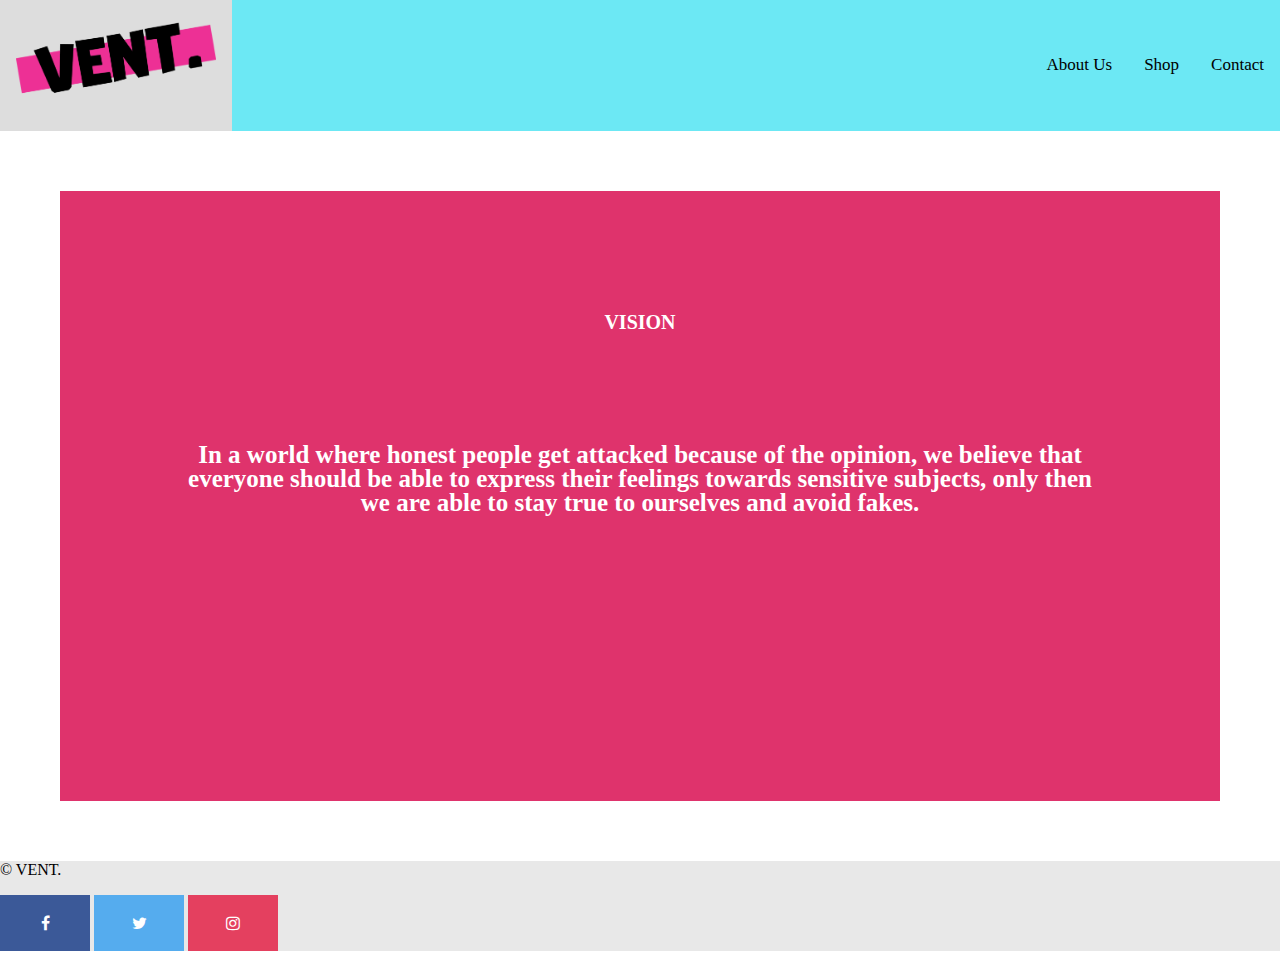
==== Vent1HOME.html @ 923e9376 "Updated file" ====
<!doctype html>
<html>
<head>
<meta charset="UTF-8">
<meta name="viewport" content="width=device-width, initial-scale=1, shrink-to-fit=no">
<title>VENT.</title>
<link href="css/Styles_Vent.css" rel="stylesheet" type="text/css">
<link href="bootstrap/bootstrap-4.3.1-dist/jquery-3.5.0.slim.min.js" rel="stylesheet" type="text/javascript">
</head>
	
<!-- Optional JavaScript --> 
<!-- jQuery first, then Popper.js, then Bootstrap JS --> 
<script src="https://code.jquery.com/jquery-3.3.1.slim.min.js" integrity="sha384-q8i/X+965DzO0rT7abK41JStQIAqVgRVzpbzo5smXKp4YfRvH+8abtTE1Pi6jizo" crossorigin="anonymous"></script> 
<script src="https://cdnjs.cloudflare.com/ajax/libs/popper.js/1.14.7/umd/popper.min.js" integrity="sha384-UO2eT0CpHqdSJQ6hJty5KVphtPhzWj9WO1clHTMGa3JDZwrnQq4sF86dIHNDz0W1" crossorigin="anonymous"></script> 
<script src="https://stackpath.bootstrapcdn.com/bootstrap/4.3.1/js/bootstrap.min.js" integrity="sha384-JjSmVgyd0p3pXB1rRibZUAYoIIy6OrQ6VrjIEaFf/nJGzIxFDsf4x0xIM+B07jRM" crossorigin="anonymous"></script>

<header>
  <nav class="main-navigation"> <a href="images/VENT.LOGO.png" class="logo"><img src="images/VENT.LOGO.png" alt="Vent.Logo"></a> <a>About Us</a> <a>Shop</a> <a>Contact</a> </nav>
</header>
<!--Insert Content here in "Main"-->
<body>
	<!--Top Container-->
	
	<section class="Top Container section">
	<header class="showcase"> 
		<p class="vision"> <strong class="vision">VISION</strong></p>
	  <p class="visiontext"> <strong>In a world where honest people get attacked because of the opinion, we believe that everyone should be able to express their feelings towards sensitive subjects, only then we are able to stay true to ourselves and avoid fakes.</strong></p>
    </header>
	</section>
</body>
	
<footer class="container">
  <div class="row"> 
    <!--Copyright of brand-->
    <p class="col-sm-4">&copy; VENT.</p>
    <!--Social Media icons-->
    <p class="col-sm-8">
      <link rel="stylesheet" href="https://cdnjs.cloudflare.com/ajax/libs/font-awesome/4.7.0/css/font-awesome.min.css">
      <a href="https://www.facebook.com/VENT-107160807563482/" class="fa fa-facebook" target="_blank"></a> <a href="https://twitter.com/VENT_brand" class="fa fa-twitter" target="_blank"></a> <a href="https://www.instagram.com/vent.brand/?hl=de" class="fa fa-instagram" target="_blank"></a></p>
  </div>
</footer>
	
</html>
---- css/Styles_Vent.css ----
html, body {
  padding: 0;
  margin: 0;
}
main {
  max-width: 80%;
  margin: 2em auto
}
img {
  max-width: 100%;
}
.responsive {}
body {
  font-family: montserrat
}
footer {
  background: #E8E8E8
}
.columns {
  display: flex
}
.columns div {
  width: 50%;
  padding: 1em;
}
/*Main Navigation Design*/
.main-navigation {
  display: flex;
  justify-content: flex-end;
  align-items: center;
  background-color: #6ce8f4;
  overflow: hidden;
}
.main-navigation a {
  float: left;
  color: #000000;
  text-align: center;
  padding: 14px 16px;
  text-decoration: none;
  font-size: 17px;
  font-family: montserrat;
}
.main-navigation a:hover {
  background-color: #ddd;
  color: black;
}
.main-navigation a.active {
  background-color: #ff13a7;
  color: black;
}
.logo {
  margin-right: auto;
}
.logo img {
	max-width: 200px;
}
.jumbotron .row.text-center .display-2 {}
/*Footer with Social Media Icons*/
.fa {
  padding: 20px;
  font-size: 30px;
  width: 50px;
  text-align: center;
  text-decoration: none;
}
.fa:hover {
  opacity: 0.7;
}
/* Facebook */
.fa-facebook {
  background: #3B5998;
  color: white;
}
/* Twitter */
.fa-twitter {
  background: #55ACEE;
  color: white;
}
/*Instagram*/
.fa-instagram {
  background: #E4405F;
  color: white;
}

/*Top Container*/ 
.top-container{
	display: grid;
	grid-gap: 20px;
	
}
/*Showcase*/
.showcase{
	grid-area: showcase;
	min-height: 550px;
	background-color: #DF336C;
	background-size: cover;
	background-position: center;
	margin: 60px
	

}
.visiontext {
	position: relative;
	line-height: 24px;
	text-align: center;
	text-decoration: none;
	color: white;	
	font-size: 25px;
	padding: 5em;
	top: 50%;
	transform: translateY(-50%)
	
	

	
}
.vision {
	font-size: 20px;
	text-align: center;
	color: white;
	padding: 6em;
}
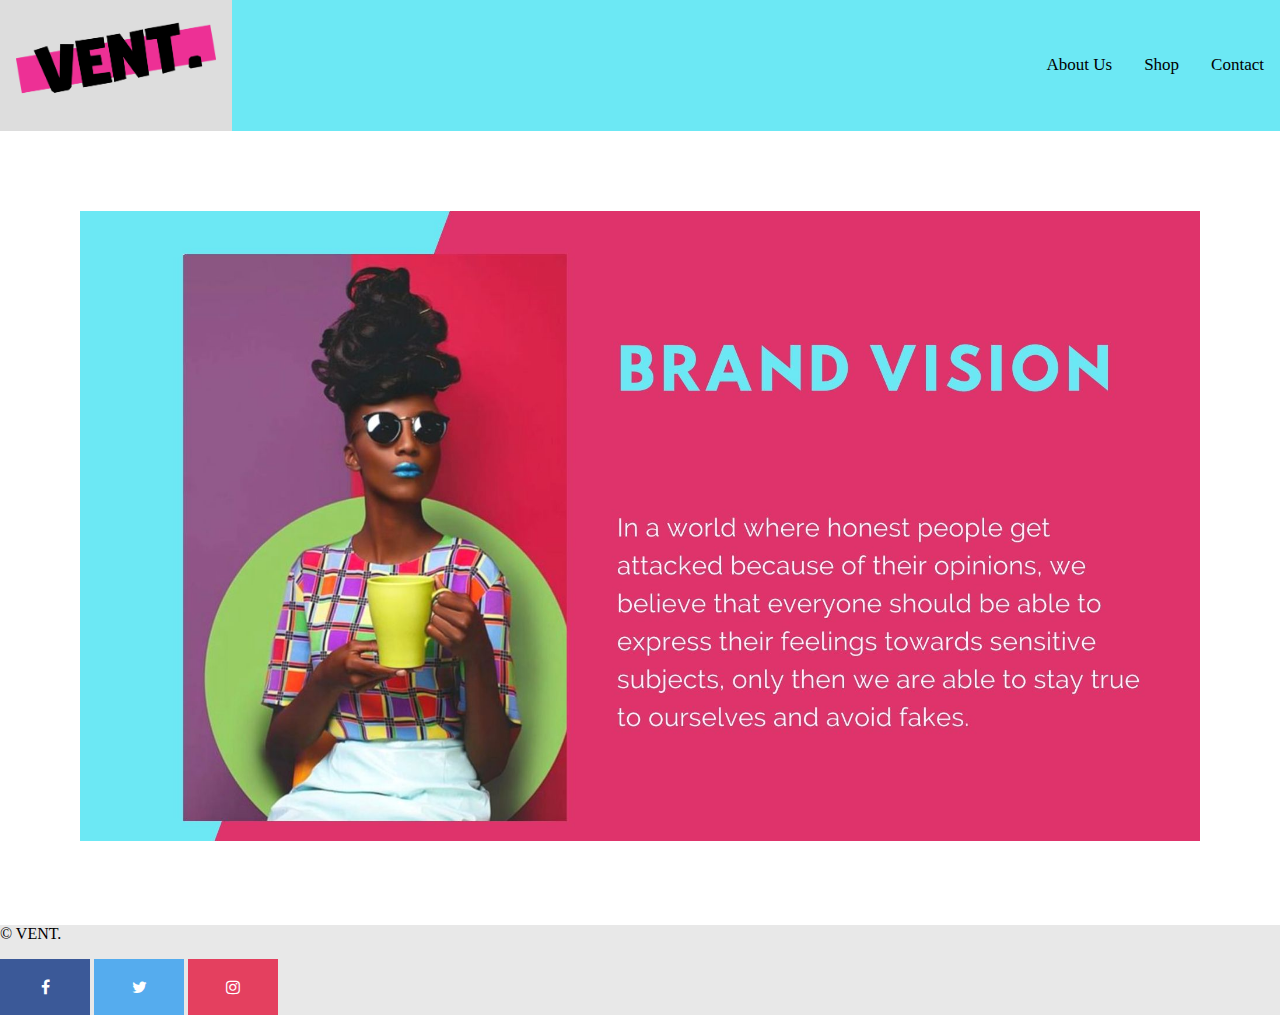
==== commit 4e7e51cd: "New Home page background" ====
--- a/Vent1HOME.html
+++ b/Vent1HOME.html
@@ -21,12 +21,11 @@
 <body>
 	<!--Top Container-->
 	
-	<section class="Top Container section">
-	<header class="showcase"> 
-		<p class="vision"> <strong class="vision">VISION</strong></p>
-	  <p class="visiontext"> <strong>In a world where honest people get attacked because of the opinion, we believe that everyone should be able to express their feelings towards sensitive subjects, only then we are able to stay true to ourselves and avoid fakes.</strong></p>
-    </header>
+	<section class="Top Container section background">
+		<img src="images/background.jpg" alt="background">
+		
 	</section>
+	
 </body>
 	
 <footer class="container">
@@ -37,7 +36,10 @@
     <p class="col-sm-8">
       <link rel="stylesheet" href="https://cdnjs.cloudflare.com/ajax/libs/font-awesome/4.7.0/css/font-awesome.min.css">
       <a href="https://www.facebook.com/VENT-107160807563482/" class="fa fa-facebook" target="_blank"></a> <a href="https://twitter.com/VENT_brand" class="fa fa-twitter" target="_blank"></a> <a href="https://www.instagram.com/vent.brand/?hl=de" class="fa fa-instagram" target="_blank"></a></p>
+	  
   </div>
 </footer>
 	
+
+	
 </html>--- a/css/Styles_Vent.css
+++ b/css/Styles_Vent.css
@@ -86,38 +86,15 @@
 .top-container{
 	display: grid;
 	grid-gap: 20px;
-	
 }
-/*Showcase*/
-.showcase{
-	grid-area: showcase;
-	min-height: 550px;
-	background-color: #DF336C;
-	background-size: cover;
-	background-position: center;
-	margin: 60px
-	
+
+
+.background {
+	margin: 80px;
 
 }
-.visiontext {
-	position: relative;
-	line-height: 24px;
-	text-align: center;
-	text-decoration: none;
-	color: white;	
-	font-size: 25px;
-	padding: 5em;
-	top: 50%;
-	transform: translateY(-50%)
-	
-	
-
-	
+.cover{
+	width: 1500px;
+	min-height: inherit;
+	margin: 1px
 }
-.vision {
-	font-size: 20px;
-	text-align: center;
-	color: white;
-	padding: 6em;
-}
-
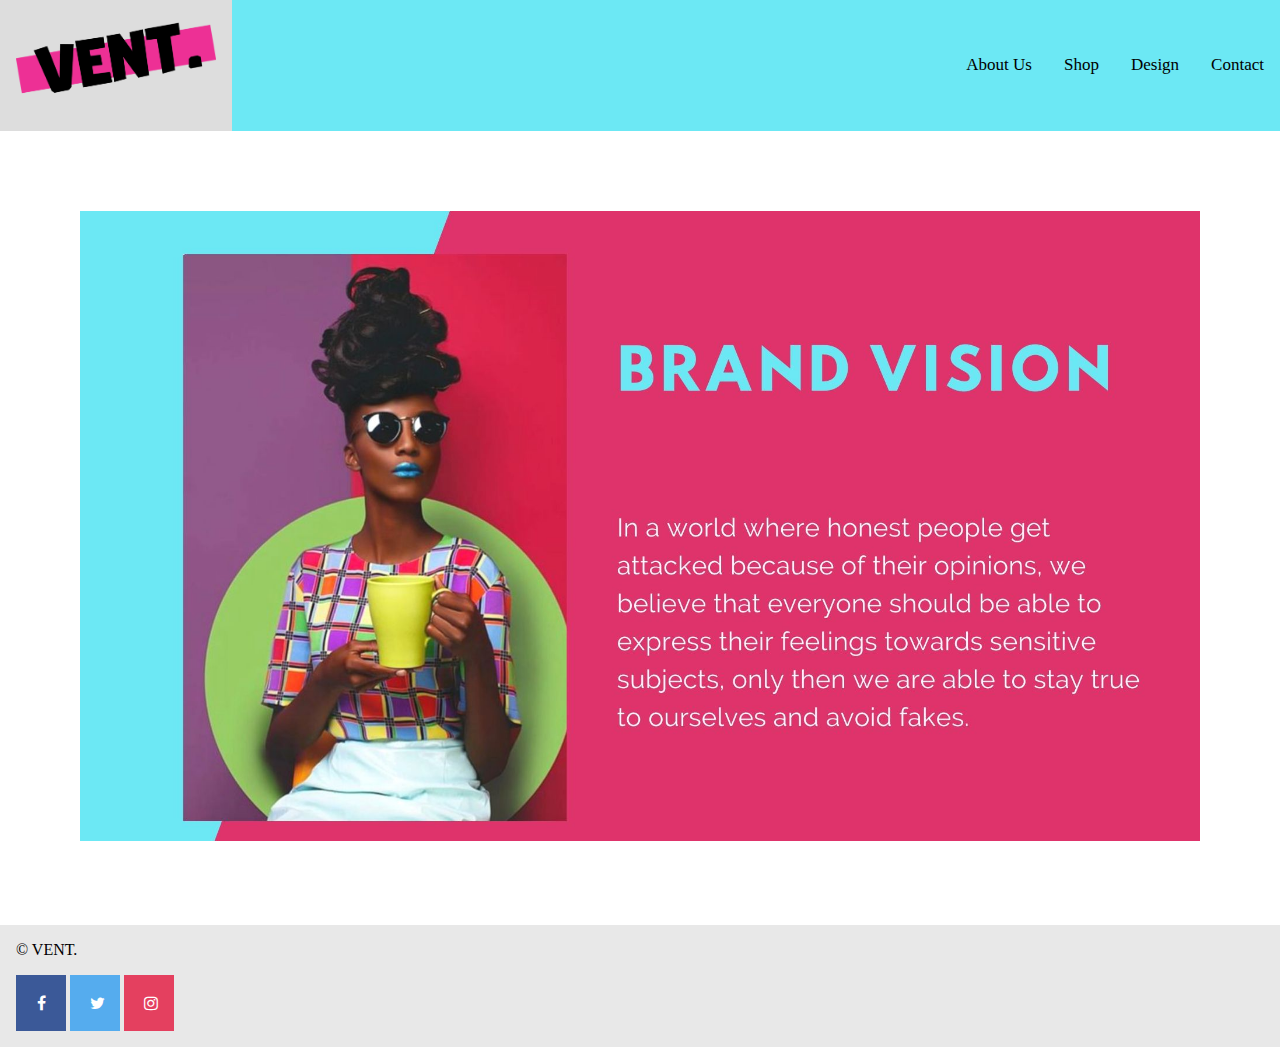
==== commit eb8b14b9: "Linked all pages" ====
--- a/Vent1HOME.html
+++ b/Vent1HOME.html
@@ -13,9 +13,8 @@
 <script src="https://code.jquery.com/jquery-3.3.1.slim.min.js" integrity="sha384-q8i/X+965DzO0rT7abK41JStQIAqVgRVzpbzo5smXKp4YfRvH+8abtTE1Pi6jizo" crossorigin="anonymous"></script> 
 <script src="https://cdnjs.cloudflare.com/ajax/libs/popper.js/1.14.7/umd/popper.min.js" integrity="sha384-UO2eT0CpHqdSJQ6hJty5KVphtPhzWj9WO1clHTMGa3JDZwrnQq4sF86dIHNDz0W1" crossorigin="anonymous"></script> 
 <script src="https://stackpath.bootstrapcdn.com/bootstrap/4.3.1/js/bootstrap.min.js" integrity="sha384-JjSmVgyd0p3pXB1rRibZUAYoIIy6OrQ6VrjIEaFf/nJGzIxFDsf4x0xIM+B07jRM" crossorigin="anonymous"></script>
-
 <header>
-  <nav class="main-navigation"> <a href="images/VENT.LOGO.png" class="logo"><img src="images/VENT.LOGO.png" alt="Vent.Logo"></a> <a>About Us</a> <a>Shop</a> <a>Contact</a> </nav>
+	<nav class="main-navigation"><a href="Vent1home.html" class="logo"><img src="images/VENT.LOGO.png" alt="Vent.Logo"></a><a href="Ventaboutus.html">About Us</a href="ventshop.html"><a>Shop</a><a href="vent_design">Design</a><a href="vent_contact.html">Contact</a></nav>
 </header>
 <!--Insert Content here in "Main"-->
 <body>
@@ -42,4 +41,4 @@
 	
 
 	
-</html>+</html>
--- a/css/Styles_Vent.css
+++ b/css/Styles_Vent.css
@@ -55,6 +55,117 @@
 	max-width: 200px;
 }
 .jumbotron .row.text-center .display-2 {}
+.hero-image {
+  background-image: linear-gradient(rgba(0, 0, 0, 0.5), rgba(0, 0, 0, 0.5)), url("photographer.jpg");
+  height: 50%;
+  background-position: center;
+  background-repeat: no-repeat;
+  background-size: cover;
+  position: relative;
+}
+.hero-text{
+  text-align:center;
+  position: absolute;
+  top: 18%;
+  left: 50%;
+	line-height: 70%;
+  transform: translate(-50%, -50%);
+  color: white;
+}
+.h1{
+	color: black;
+}
+/*About Us Page*/
+html {
+  box-sizing: border-box;
+}
+
+*, *:before, *:after {
+  box-sizing: inherit;
+}
+
+.column {
+  float: left;
+  width: 33.3%;
+  margin-bottom: 16px;
+  padding: 0 8px;
+}
+
+.card {
+  box-shadow: 0 4px 8px 0 rgba(0, 0, 0, 0.2);
+  margin: 8px;
+}
+
+.about-section {
+  padding: 50px;
+  text-align: center;
+  background-color: #df336c;
+  color: white;
+}
+
+.container {
+  padding: 0 16px;
+}
+
+.container::after, .row::after {
+  content: "";
+  clear: both;
+  display: table;
+}
+
+.title {
+  color: grey;
+}
+
+.button {
+  border: none;
+  outline: 0;
+  display: inline-block;
+  padding: 8px;
+  color: white;
+  background-color: #000;
+  text-align: center;
+  cursor: pointer;
+  width: 100%;
+}
+
+.button:hover {
+  background-color: #555;
+}
+
+@media screen and (max-width: 650px) {
+  .column {
+    width: 100%;
+    display: block;
+  }
+}
+
+/*Gallery*/
+.column {
+  float: left;
+  width: 33.33%;
+  padding: 5px;
+}
+.row {
+	float: inherit;
+  content: "";
+  clear: both;
+  display: table;
+}
+/*Top Container Home*/ 
+.top-container{
+	display: grid;
+	grid-gap: 20px;
+}
+.background {
+	margin: 80px;
+
+}
+.cover{
+	width: 1500px;
+	min-height: inherit;
+	margin: 1px
+}
 /*Footer with Social Media Icons*/
 .fa {
   padding: 20px;
@@ -81,20 +192,3 @@
   background: #E4405F;
   color: white;
 }
-
-/*Top Container*/ 
-.top-container{
-	display: grid;
-	grid-gap: 20px;
-}
-
-
-.background {
-	margin: 80px;
-
-}
-.cover{
-	width: 1500px;
-	min-height: inherit;
-	margin: 1px
-}
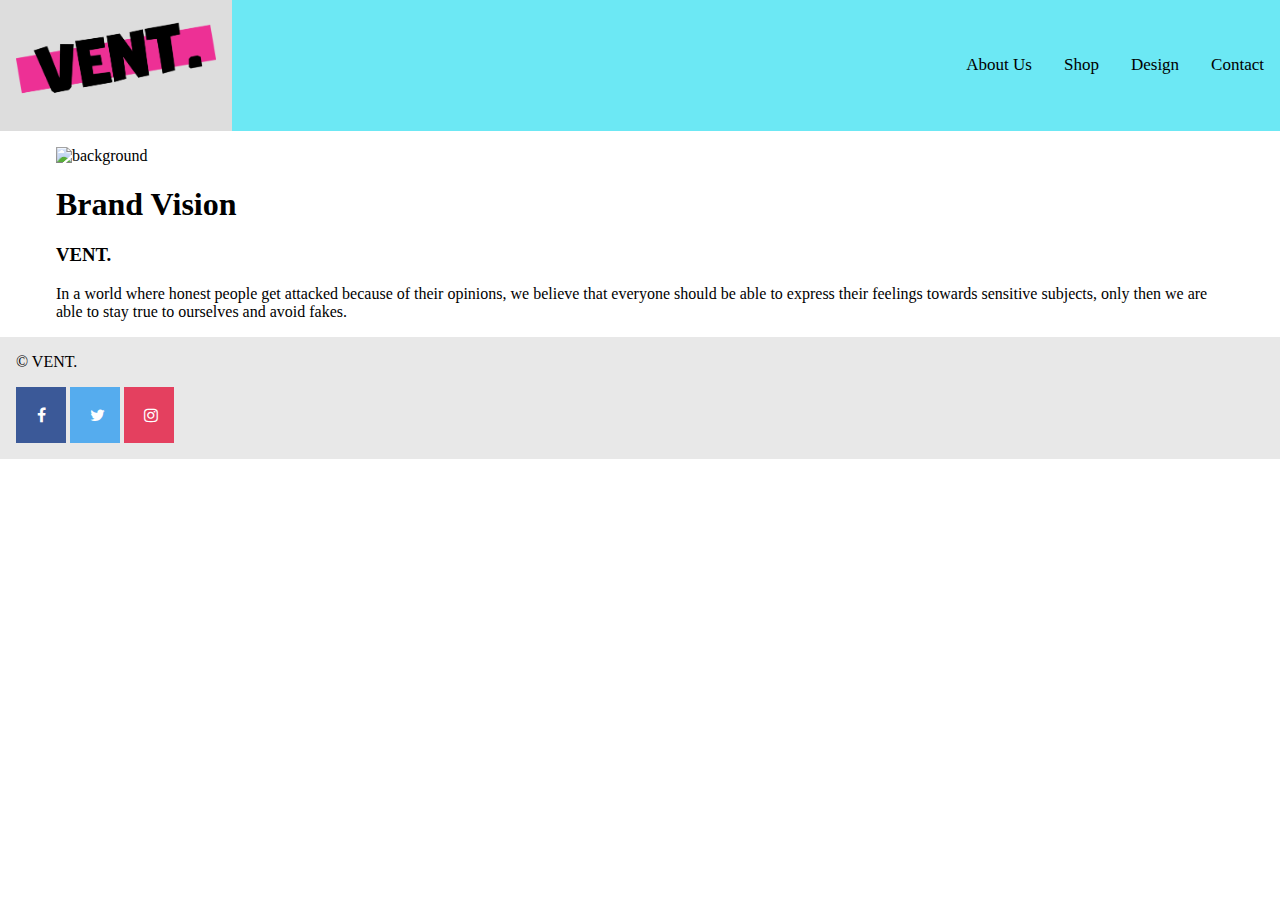
==== commit 8787ede6: "Updated page link and image" ====
--- a/Vent1HOME.html
+++ b/Vent1HOME.html
@@ -14,16 +14,27 @@
 <script src="https://cdnjs.cloudflare.com/ajax/libs/popper.js/1.14.7/umd/popper.min.js" integrity="sha384-UO2eT0CpHqdSJQ6hJty5KVphtPhzWj9WO1clHTMGa3JDZwrnQq4sF86dIHNDz0W1" crossorigin="anonymous"></script> 
 <script src="https://stackpath.bootstrapcdn.com/bootstrap/4.3.1/js/bootstrap.min.js" integrity="sha384-JjSmVgyd0p3pXB1rRibZUAYoIIy6OrQ6VrjIEaFf/nJGzIxFDsf4x0xIM+B07jRM" crossorigin="anonymous"></script>
 <header>
-	<nav class="main-navigation"><a href="Vent1home.html" class="logo"><img src="images/VENT.LOGO.png" alt="Vent.Logo"></a><a href="Ventaboutus.html">About Us</a href="ventshop.html"><a>Shop</a><a href="vent_design">Design</a><a href="vent_contact.html">Contact</a></nav>
+	<nav class="main-navigation"><a href="Vent1home.html" class="logo"><img src="images/VENT.LOGO.png" alt="Vent.Logo"></a><a href="Ventaboutus.html">About Us</a> <a href="ventshop.html">Shop</a><a href="vent_design">Design</a><a href="vent_contact.html">Contact</a></nav>
 </header>
 <!--Insert Content here in "Main"-->
 <body>
 	<!--Top Container-->
-	
-	<section class="Top Container section background">
-		<img src="images/background.jpg" alt="background">
-		
-	</section>
+	  <section class="container">
+    <div class="row">
+      <figure class="col-sm-6"> 
+	      <div>
+		      <img src="images/home background.png" alt="background" style="width:100%"></div>
+	    </figure>
+      <figure class="col-sm-6">
+	      <div>
+		      <h1>Brand Vision</h1>
+		      <h3>VENT.</h3>
+	      <p>In a world where honest people get attacked because of their opinions, we believe that everyone should be able to express their feelings towards sensitive subjects, only then we are able to stay true to ourselves and avoid fakes.
+		      </p>
+	      </div>
+	    </figure>
+    </div>
+  </section>
 	
 </body>
 	
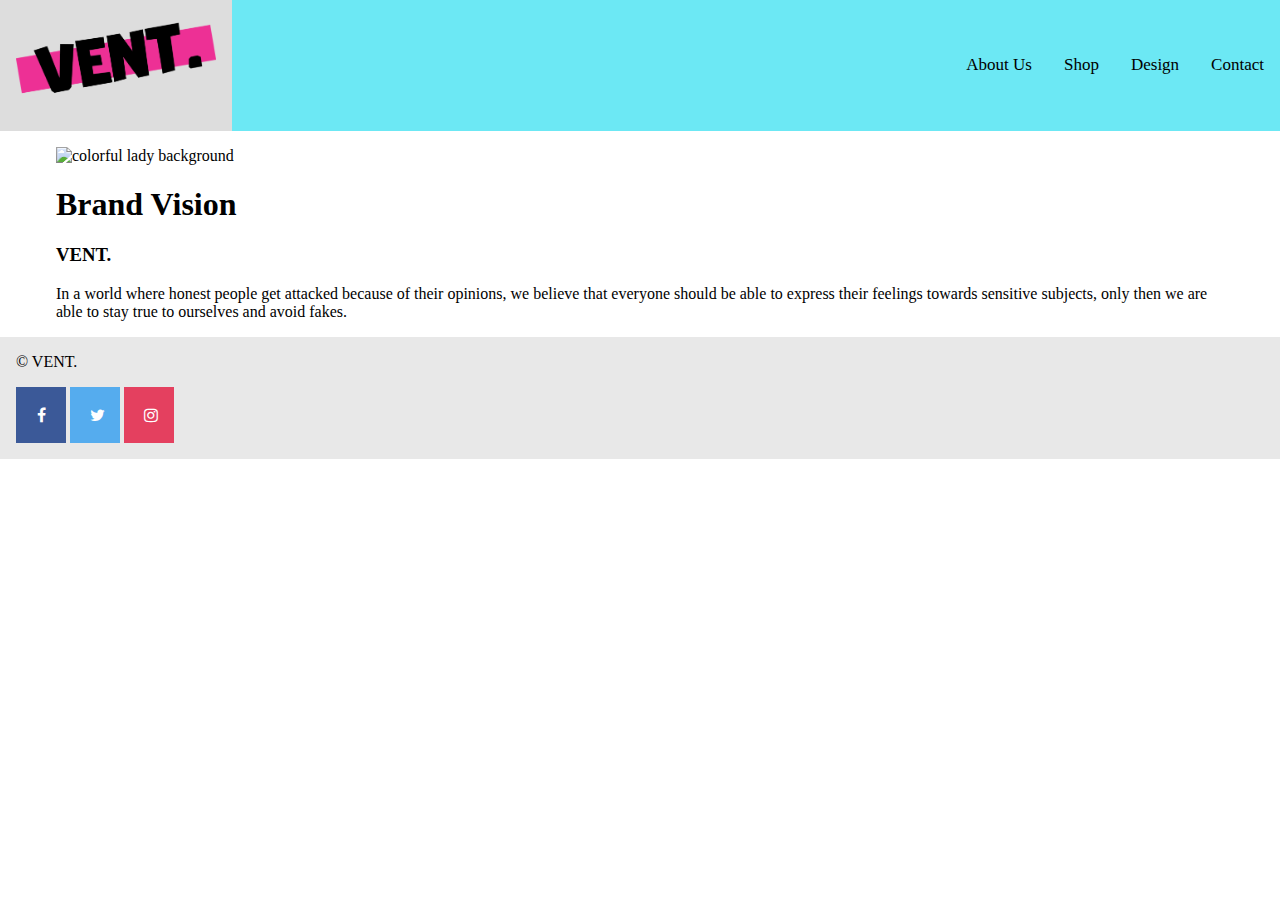
==== commit 3e9cdf14: "Updated Visual" ====
--- a/Vent1HOME.html
+++ b/Vent1HOME.html
@@ -23,14 +23,15 @@
     <div class="row">
       <figure class="col-sm-6"> 
 	      <div>
-		      <img src="images/home background.png" alt="background" style="width:100%"></div>
+		      <img src="images/home_image.png" alt="colorful lady background" style="width:100%"></div>
 	    </figure>
       <figure class="col-sm-6">
 	      <div>
+		      <span>
 		      <h1>Brand Vision</h1>
 		      <h3>VENT.</h3>
 	      <p>In a world where honest people get attacked because of their opinions, we believe that everyone should be able to express their feelings towards sensitive subjects, only then we are able to stay true to ourselves and avoid fakes.
-		      </p>
+			      </p></span>
 	      </div>
 	    </figure>
     </div>
--- a/css/Styles_Vent.css
+++ b/css/Styles_Vent.css
@@ -74,6 +74,10 @@
 }
 .h1{
 	color: black;
+}
+/*Home Page*/
+.span {
+background-color: #df336c;
 }
 /*About Us Page*/
 html {
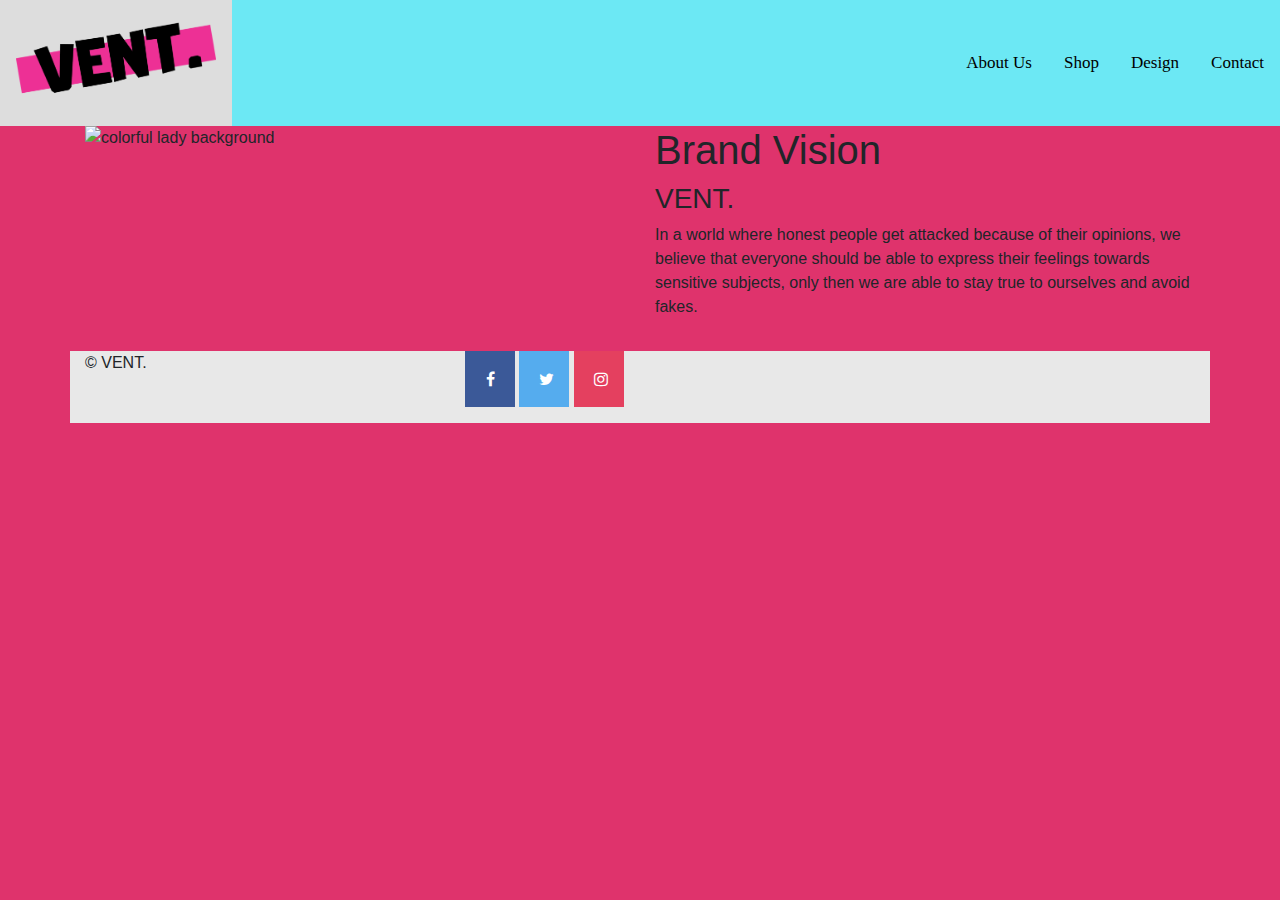
==== commit 4dadec12: "updated background color" ====
--- a/Vent1HOME.html
+++ b/Vent1HOME.html
@@ -6,6 +6,7 @@
 <title>VENT.</title>
 <link href="css/Styles_Vent.css" rel="stylesheet" type="text/css">
 <link href="bootstrap/bootstrap-4.3.1-dist/jquery-3.5.0.slim.min.js" rel="stylesheet" type="text/javascript">
+	<link rel="stylesheet" href="https://stackpath.bootstrapcdn.com/bootstrap/4.4.1/css/bootstrap.min.css" integrity="sha384-Vkoo8x4CGsO3+Hhxv8T/Q5PaXtkKtu6ug5TOeNV6gBiFeWPGFN9MuhOf23Q9Ifjh" crossorigin="anonymous">
 </head>
 	
 <!-- Optional JavaScript --> 
@@ -19,24 +20,25 @@
 <!--Insert Content here in "Main"-->
 <body>
 	<!--Top Container-->
-	  <section class="container">
+	<style>
+			  body {background-color: #df336c}
+		 </style>
+	<section class="container"> 
     <div class="row">
       <figure class="col-sm-6"> 
 	      <div>
-		      <img src="images/home_image.png" alt="colorful lady background" style="width:100%"></div>
+		      <img src="file:///Macintosh SSD/Users/Cordula/Downloads/VENT_Brand-master-8/images/home_image.png" alt="colorful lady background" style="width:100%"></div>
 	    </figure>
       <figure class="col-sm-6">
 	      <div>
-		      <span>
 		      <h1>Brand Vision</h1>
 		      <h3>VENT.</h3>
 	      <p>In a world where honest people get attacked because of their opinions, we believe that everyone should be able to express their feelings towards sensitive subjects, only then we are able to stay true to ourselves and avoid fakes.
-			      </p></span>
+			      </p>
 	      </div>
 	    </figure>
-    </div>
+    </div> 
   </section>
-	
 </body>
 	
 <footer class="container">
